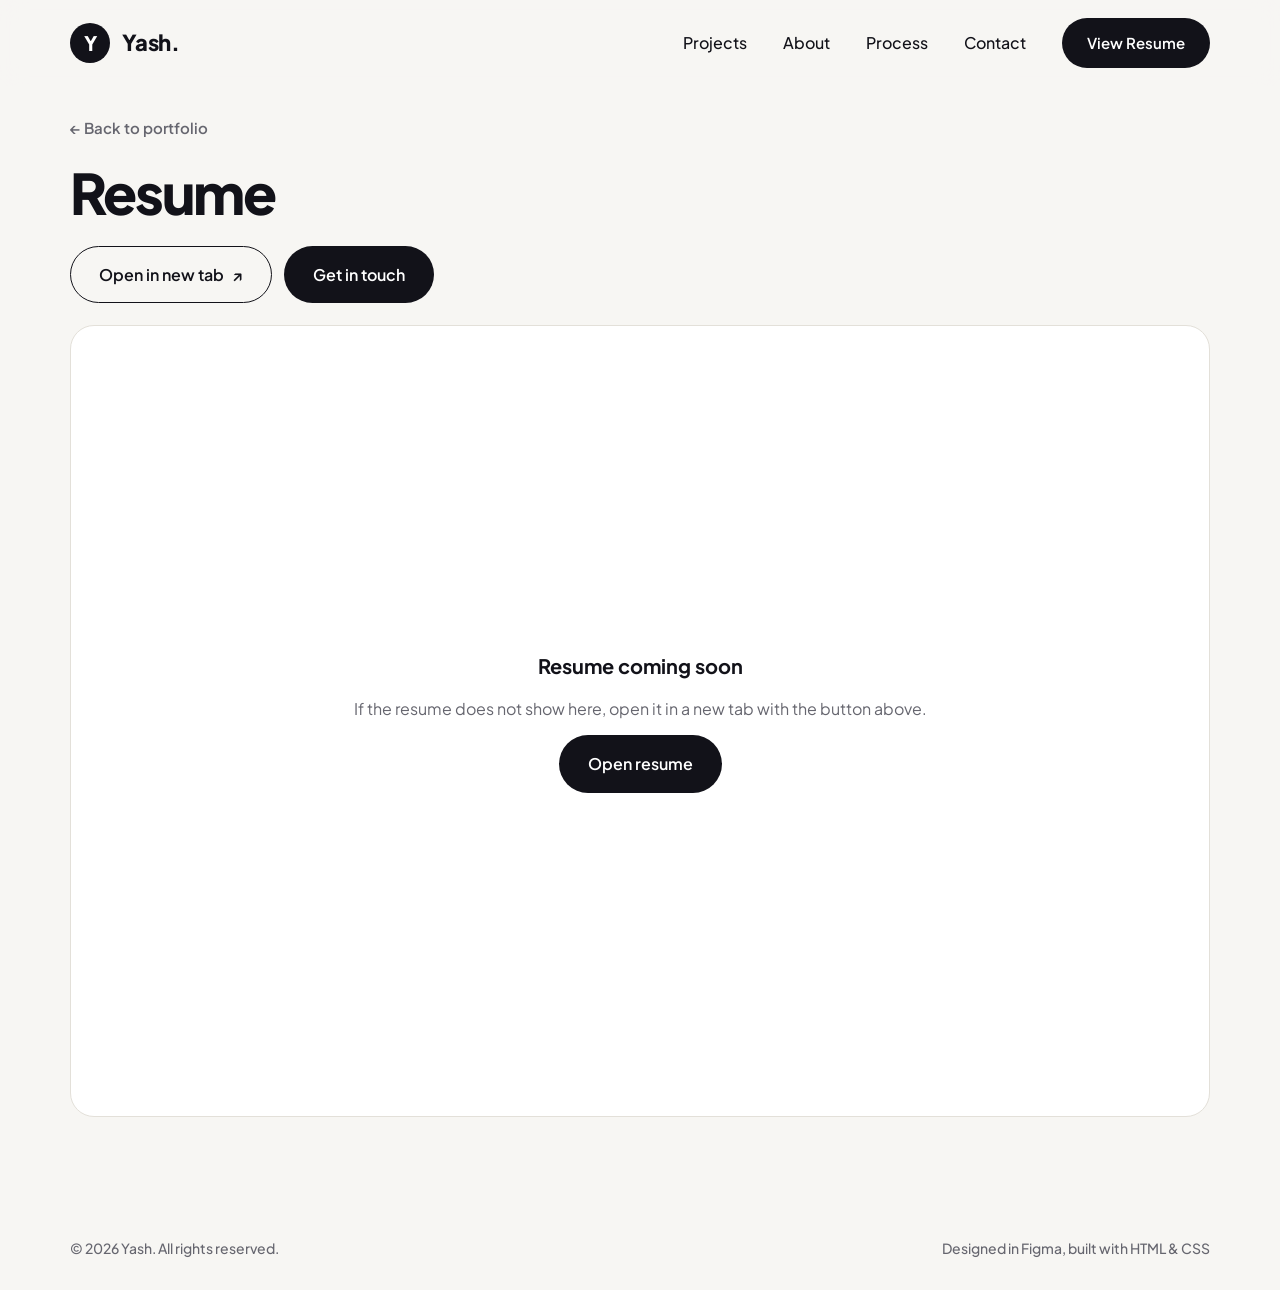
==== resume.html @ e69065dd "Add project detail pages and online resume viewer Co-Authored-By: Claude Sonnet 5.5 <noreply@anthrop" ====
<!doctype html>
<html lang="en">
<head>
  <meta charset="utf-8">
  <meta name="viewport" content="width=device-width, initial-scale=1">
  <title>Resume — Yash</title>
  <meta name="description" content="Resume of Yash, UI/UX designer.">
  <link rel="icon" href="favicon.svg" type="image/svg+xml">
  <link rel="preconnect" href="https://fonts.googleapis.com">
  <link rel="preconnect" href="https://fonts.gstatic.com" crossorigin>
  <link href="https://fonts.googleapis.com/css2?family=Plus+Jakarta+Sans:wght@400;500;600;700;800&display=swap" rel="stylesheet">
  <link rel="stylesheet" href="styles.css">
  <script>document.documentElement.classList.add('js');</script>
</head>
<body>
  <a class="skip-link" href="#content">Skip to content</a>

  <header class="site-header" id="top">
    <div class="container nav">
      <a class="logo" href="index.html" aria-label="Yash — home">
        <span class="logo-mark">Y</span>
        <span class="logo-text">Yash.</span>
      </a>
      <nav class="nav-links" id="nav-links" aria-label="Main">
        <a href="index.html#projects">Projects</a>
        <a href="index.html#about">About</a>
        <a href="index.html#process">Process</a>
        <a href="index.html#contact">Contact</a>
        <a class="btn btn-dark nav-cta" href="resume.html" aria-current="page">View Resume</a>
      </nav>
      <button class="menu-btn" id="menu-btn" aria-label="Open menu" aria-expanded="false" aria-controls="nav-links"><span></span><span></span></button>
    </div>
  </header>

  <main id="content" class="container resume-wrap">
    <a class="back-link" href="index.html"><span aria-hidden="true">←</span> Back to portfolio</a>
    <h1>Resume</h1>

    <div class="resume-actions">
      <!-- Opens the PDF in a new browser tab to read it online (no download). -->
      <a class="btn btn-outline" href="assets/resume.pdf" target="_blank" rel="noopener">Open in new tab <span aria-hidden="true">↗</span></a>
      <a class="btn btn-dark" href="mailto:hello@yourname.com">Get in touch</a>
    </div>

    <!-- TODO: add your resume PDF at assets/resume.pdf. Until the file exists, the message below is shown. -->
    <div class="resume-viewer">
      <object data="assets/resume.pdf#toolbar=0&navpanes=0&view=FitH" type="application/pdf" aria-label="Resume PDF">
        <div class="resume-fallback">
          <strong>Resume coming soon</strong>
          <p>If the resume does not show here, open it in a new tab with the button above.</p>
          <p><a class="btn btn-dark" href="assets/resume.pdf" target="_blank" rel="noopener">Open resume</a></p>
        </div>
      </object>
    </div>
  </main>

  <footer class="site-footer container">
    <p>© <span id="year">2026</span> Yash. All rights reserved.</p>
    <p>Designed in Figma, built with HTML &amp; CSS</p>
  </footer>

  <script src="script.js"></script>
</body>
</html>
---- styles.css ----
/* ---------- Tokens ---------- */
:root {
  --ink: #121219;
  --bg: #f7f6f3;
  --white: #fff;
  --gray: #66666f;
  --line: #e3e0d9;
  --accent: #5b4bff;
  --accent-dark: #3a1fa0;
  --green: #33c773;
  --radius-lg: 32px;
  --radius-md: 22px;
  --container: 1280px;
  --pad: clamp(20px, 5.5vw, 80px);
}

/* ---------- Base ---------- */
*, *::before, *::after { box-sizing: border-box; }
html { scroll-behavior: smooth; scroll-padding-top: 90px; }
body {
  margin: 0;
  font-family: "Plus Jakarta Sans", system-ui, -apple-system, "Segoe UI", Roboto, sans-serif;
  background: var(--bg);
  color: var(--ink);
  line-height: 1.6;
  -webkit-font-smoothing: antialiased;
}
img { display: block; max-width: 100%; height: auto; }
a { color: inherit; text-decoration: none; }
ul, ol { margin: 0; padding: 0; list-style: none; }
h1, h2, h3, p, dl, dd { margin: 0; }
button { font: inherit; cursor: pointer; }
:focus-visible { outline: 3px solid var(--accent); outline-offset: 3px; border-radius: 8px; }

.container { width: 100%; max-width: calc(var(--container) + var(--pad) * 2); margin-inline: auto; padding-inline: var(--pad); }
.skip-link { position: absolute; left: -999px; top: 8px; background: var(--ink); color: #fff; padding: 10px 16px; border-radius: 8px; z-index: 100; }
.skip-link:focus { left: 8px; }

.eyebrow { font-size: 13px; font-weight: 700; letter-spacing: .14em; text-transform: uppercase; color: var(--accent); }
.eyebrow.light { color: #b8b0ff; }
h2 { font-size: clamp(2rem, 4.4vw, 3rem); line-height: 1.2; font-weight: 800; letter-spacing: -.03em; }

/* ---------- Buttons ---------- */
.btn {
  display: inline-flex; align-items: center; justify-content: center; gap: 8px;
  padding: 15px 28px; border-radius: 999px; font-weight: 600; font-size: 16px;
  border: 1.5px solid transparent; transition: transform .2s ease, background .2s ease, color .2s ease, box-shadow .2s ease;
}
.btn:hover { transform: translateY(-2px); }
.btn-dark { background: var(--ink); color: #fff; }
.btn-dark:hover { box-shadow: 0 10px 24px rgba(18, 18, 25, .25); }
.btn-outline { background: transparent; border-color: var(--ink); color: var(--ink); }
.btn-outline:hover { background: var(--ink); color: #fff; }
.btn-light { background: #fff; color: var(--ink); }
.btn.big { font-size: 18px; font-weight: 700; padding: 18px 36px; }

/* ---------- Header ---------- */
.site-header { position: sticky; top: 0; z-index: 50; background: rgba(247, 246, 243, .82); backdrop-filter: blur(12px); -webkit-backdrop-filter: blur(12px); }
.nav { display: flex; align-items: center; justify-content: space-between; padding-block: 18px; }
.logo { display: flex; align-items: center; gap: 12px; font-weight: 800; font-size: 22px; letter-spacing: -.02em; }
.logo-mark { display: grid; place-items: center; width: 40px; height: 40px; border-radius: 50%; background: var(--ink); color: #fff; font-size: 20px; }
.nav-links { display: flex; align-items: center; gap: 36px; font-weight: 500; }
.nav-links a:not(.btn) { position: relative; }
.nav-links a:not(.btn)::after { content: ""; position: absolute; left: 0; bottom: -4px; width: 0; height: 2px; background: var(--accent); transition: width .25s ease; }
.nav-links a:not(.btn):hover::after { width: 100%; }
.nav-cta { padding: 12px 24px; font-size: 15px; }
.menu-btn { display: none; width: 44px; height: 44px; border-radius: 50%; border: 1px solid var(--line); background: #fff; flex-direction: column; align-items: center; justify-content: center; gap: 5px; }
.menu-btn span { width: 18px; height: 2px; background: var(--ink); border-radius: 2px; transition: transform .25s ease; }
.menu-btn[aria-expanded="true"] span:first-child { transform: translateY(3.5px) rotate(45deg); }
.menu-btn[aria-expanded="true"] span:last-child { transform: translateY(-3.5px) rotate(-45deg); }

/* ---------- Hero ---------- */
.hero { display: grid; grid-template-columns: 1.1fr .9fr; gap: 60px; align-items: center; padding-block: 40px 90px; }
.availability { display: inline-flex; align-items: center; gap: 10px; background: #fff; border: 1px solid var(--line); padding: 9px 16px; border-radius: 999px; font-size: 14px; font-weight: 600; }
.dot { width: 10px; height: 10px; border-radius: 50%; background: var(--green); box-shadow: 0 0 0 0 rgba(51, 199, 115, .6); animation: pulse 2s infinite; }
@keyframes pulse { 70% { box-shadow: 0 0 0 10px rgba(51, 199, 115, 0); } 100% { box-shadow: 0 0 0 0 rgba(51, 199, 115, 0); } }
.hero h1 { font-size: clamp(2.5rem, 6vw, 4.5rem); line-height: 1.1; font-weight: 800; letter-spacing: -.04em; margin-top: 26px; }
.accent { color: var(--accent); }
.lead { margin-top: 24px; max-width: 600px; font-size: clamp(1rem, 1.6vw, 1.25rem); color: var(--gray); }
.hero-actions { display: flex; flex-wrap: wrap; gap: 14px; margin-top: 32px; }
.stats { display: flex; flex-wrap: wrap; gap: 20px 48px; margin-top: 40px; }
.stats dt { font-size: clamp(1.25rem, 2.2vw, 1.9rem); font-weight: 800; letter-spacing: -.03em; }
.stats dd { font-size: 14px; font-weight: 500; color: var(--gray); }
.hero-visual img { width: 100%; border-radius: 40px; box-shadow: 0 30px 70px rgba(70, 50, 200, .25); }

/* ---------- Marquee ---------- */
.marquee { background: var(--ink); color: #fff; overflow: hidden; padding: 20px 0; }
.marquee-track { display: flex; align-items: center; gap: 36px; width: max-content; animation: scroll 30s linear infinite; padding-right: 36px; }
.marquee-track span { font-size: 15px; font-weight: 700; letter-spacing: .1em; text-transform: uppercase; white-space: nowrap; }
.marquee-track i { width: 8px; height: 8px; border-radius: 50%; background: var(--accent); flex: none; }
@keyframes scroll { to { transform: translateX(-50%); } }

/* ---------- Sections ---------- */
.section { padding-block: clamp(64px, 9vw, 110px); }
.section-head { display: flex; justify-content: space-between; align-items: flex-end; gap: 40px; margin-bottom: 44px; }
.section-head h2 { margin-top: 14px; }
.section-sub { max-width: 420px; color: var(--gray); font-size: 17px; }

/* ---------- Cards ---------- */
.card { background: #fff; border: 1px solid var(--line); border-radius: var(--radius-lg); padding: 12px; transition: transform .3s ease, box-shadow .3s ease; }
.card:hover { transform: translateY(-6px); box-shadow: 0 24px 50px rgba(18, 18, 25, .1); }
.card-media { display: block; overflow: hidden; border-radius: 22px; background: var(--ink); }
.card-media img { width: 100%; aspect-ratio: 808 / 632; object-fit: cover; transition: transform .6s ease; }
.card:hover .card-media img { transform: scale(1.04); }
.card-body { padding: 22px 16px 12px; display: flex; flex-direction: column; gap: 14px; align-items: flex-start; }
.card-body h3 { font-size: clamp(1.2rem, 2vw, 1.6rem); line-height: 1.3; font-weight: 800; letter-spacing: -.02em; }
.card-body p:not(.eyebrow) { color: var(--gray); font-size: 16px; }
.card-title { display: flex; justify-content: space-between; align-items: center; gap: 16px; width: 100%; }
.arrow { flex: none; display: grid; place-items: center; width: 46px; height: 46px; border-radius: 50%; background: var(--ink); color: #fff; font-size: 19px; font-weight: 700; transition: transform .25s ease, background .25s ease; }
.card:hover .arrow { background: var(--accent); transform: rotate(45deg); }
.tags { display: flex; flex-wrap: wrap; gap: 8px; }
.tags li { background: var(--bg); color: var(--gray); font-size: 12px; font-weight: 600; padding: 6px 12px; border-radius: 999px; }

.featured { display: grid; grid-template-columns: 1.25fr 1fr; align-items: center; margin-bottom: 48px; padding: 14px; border-radius: 36px; }
.featured .card-body { padding: 24px 40px; gap: 18px; }
.featured .card-body h3 { font-size: clamp(1.6rem, 3vw, 2.25rem); }
.grid { display: grid; grid-template-columns: repeat(2, 1fr); gap: 48px; }

/* ---------- More work ---------- */
.more { background: #fff; }
.more h2 { margin-top: 14px; }
.grid-3 { display: grid; grid-template-columns: repeat(3, 1fr); gap: 28px; margin-top: 40px; }
.mini img { width: 100%; aspect-ratio: 808 / 632; object-fit: cover; border-radius: 28px; transition: transform .4s ease, box-shadow .4s ease; }
.mini:hover img { transform: translateY(-5px); box-shadow: 0 20px 40px rgba(18, 18, 25, .15); }
.mini h3 { margin-top: 16px; font-size: 22px; font-weight: 800; letter-spacing: -.02em; }
.mini h3 span { color: var(--accent); }
.mini p { margin-top: 6px; color: var(--gray); font-size: 15px; }

/* ---------- About ---------- */
.about { display: grid; grid-template-columns: 440px 1fr; gap: 70px; align-items: start; }
.about-photo { position: relative; aspect-ratio: 440 / 540; border-radius: 36px; overflow: hidden; background: linear-gradient(135deg, #ece9ff, #c6bdff); }
.about-photo img { position: absolute; inset: 0; width: 100%; height: 100%; object-fit: cover; z-index: 1; }
.photo-ph { position: absolute; inset: 0; display: grid; place-content: center; text-align: center; color: var(--accent); font-weight: 600; }
.photo-ph small { font-weight: 500; opacity: .7; }
.about-copy { display: flex; flex-direction: column; gap: 20px; }
.about-copy h2 { margin-top: -4px; max-width: 640px; }
.about-copy p:not(.eyebrow) { color: var(--gray); font-size: 18px; max-width: 640px; }
.mini-title { font-size: 15px; font-weight: 700; margin-top: 4px; }
.pills { display: flex; flex-wrap: wrap; gap: 10px; }
.pills li { background: #fff; border: 1px solid var(--line); padding: 8px 16px; border-radius: 999px; font-size: 14px; font-weight: 600; }
.pills.dark li { background: var(--ink); border-color: var(--ink); color: #fff; }

/* ---------- Process ---------- */
.process { background: var(--ink); color: #fff; }
.process h2 { margin-top: 14px; }
.steps { display: grid; grid-template-columns: repeat(4, 1fr); gap: 24px; margin-top: 44px; }
.steps li { background: #1e1e28; border: 1px solid rgba(255, 255, 255, .1); border-radius: 24px; padding: 28px; }
.steps span { display: block; font-size: 40px; font-weight: 800; letter-spacing: -.03em; color: #8c80ff; }
.steps h3 { margin-top: 12px; font-size: 22px; font-weight: 700; }
.steps p { margin-top: 12px; color: #bfbfc9; font-size: 15px; }

/* ---------- Contact ---------- */
.contact-card { display: flex; flex-direction: column; align-items: center; text-align: center; gap: 22px; padding: clamp(44px, 7vw, 80px) clamp(24px, 6vw, 80px); border-radius: 44px; color: #fff; background: linear-gradient(135deg, #6a57ff, #33179a); }
.contact-card h2 { font-size: clamp(1.9rem, 5vw, 3.5rem); max-width: 860px; line-height: 1.15; }
.contact-card p:not(.eyebrow) { font-size: 19px; color: #e9e6ff; }
.socials { display: flex; flex-wrap: wrap; justify-content: center; gap: 12px; }
.socials a { display: inline-block; background: #fff; color: var(--ink); padding: 10px 22px; border-radius: 999px; font-weight: 600; font-size: 15px; transition: transform .2s ease; }
.socials a:hover { transform: translateY(-2px); }

/* ---------- Footer ---------- */
.site-footer { display: flex; justify-content: space-between; flex-wrap: wrap; gap: 8px; padding-block: 30px; color: var(--gray); font-size: 14px; font-weight: 500; }

/* ---------- Reveal on scroll ---------- */
.js .reveal { opacity: 0; transform: translateY(24px); transition: opacity .7s ease, transform .7s ease; }
.js .reveal.in { opacity: 1; transform: none; }

/* ---------- Responsive ---------- */
@media (max-width: 1000px) {
  .hero { grid-template-columns: 1fr; gap: 44px; padding-bottom: 64px; }
  .hero-visual { max-width: 520px; }
  .featured { grid-template-columns: 1fr; }
  .featured .card-body { padding: 22px 16px 12px; }
  .grid { gap: 28px; }
  .about { grid-template-columns: 1fr; gap: 40px; }
  .about-photo { max-width: 440px; }
  .steps { grid-template-columns: repeat(2, 1fr); }
  .grid-3 { grid-template-columns: repeat(2, 1fr); }
}
@media (max-width: 760px) {
  .menu-btn { display: flex; }
  .nav-links {
    position: absolute; top: 100%; left: 0; right: 0; flex-direction: column; align-items: stretch; gap: 4px;
    padding: 16px var(--pad) 24px; background: var(--bg); border-bottom: 1px solid var(--line);
    display: none;
  }
  .nav-links.open { display: flex; }
  .nav-links a:not(.btn) { padding: 14px 4px; font-size: 18px; border-bottom: 1px solid var(--line); }
  .nav-links a:not(.btn)::after { display: none; }
  .nav-cta { margin-top: 12px; }
  .hero-actions .btn { flex: 1 1 100%; }
  .section-head { flex-direction: column; align-items: flex-start; gap: 16px; }
  .grid, .grid-3 { grid-template-columns: 1fr; }
  .steps { grid-template-columns: 1fr; }
  .card { border-radius: 26px; padding: 10px; }
  .site-footer { flex-direction: column; align-items: center; text-align: center; }
}

@media (prefers-reduced-motion: reduce) {
  html { scroll-behavior: auto; }
  *, *::before, *::after { animation: none !important; transition: none !important; }
  .js .reveal { opacity: 1; transform: none; }
}

/* ---------- Detail pages ---------- */
.detail-hero { padding-block: 40px 40px; display: flex; flex-direction: column; align-items: flex-start; gap: 18px; }
.back-link { font-weight: 600; font-size: 15px; color: var(--gray); transition: color .2s ease, transform .2s ease; display: inline-block; }
.back-link:hover { color: var(--accent); transform: translateX(-3px); }
.detail-hero h1 { font-size: clamp(2.2rem, 5.4vw, 4rem); line-height: 1.1; font-weight: 800; letter-spacing: -.04em; max-width: 900px; }
.detail-hero .lead { margin-top: 0; max-width: 760px; }
.meta-grid { display: grid; grid-template-columns: repeat(4, minmax(0, 1fr)); gap: 20px 32px; width: 100%; padding-block: 24px; border-block: 1px solid var(--line); margin-top: 8px; }
.meta-grid dt { font-size: 12px; font-weight: 700; letter-spacing: .12em; text-transform: uppercase; color: var(--accent); }
.meta-grid dd { margin-top: 4px; font-weight: 600; font-size: 15px; }
.cover { width: 100%; margin: 12px 0 0; }
.cover img { width: 100%; border-radius: var(--radius-lg); box-shadow: 0 24px 60px rgba(18, 18, 25, .15); }

.detail-block { padding-block: clamp(40px, 6vw, 72px); }
.detail-block.tight { padding-top: 0; }
.two-col { display: grid; grid-template-columns: 1fr 1fr; gap: clamp(28px, 5vw, 72px); }
.two-col h2 { margin-top: 10px; font-size: clamp(1.6rem, 3vw, 2.2rem); }
.prose { margin-top: 14px; color: var(--gray); font-size: 18px; line-height: 1.7; max-width: 640px; }
.h-sm { font-size: clamp(1.5rem, 3vw, 2.2rem); }
.detail-block > .eyebrow { margin-bottom: 20px; }

.info-grid { display: grid; grid-template-columns: repeat(3, 1fr); gap: 24px; }
.info-card { background: #fff; border: 1px solid var(--line); border-radius: 24px; padding: 28px; }
.info-card h3 { font-size: 20px; font-weight: 800; letter-spacing: -.02em; }
.info-card p { margin-top: 10px; color: var(--gray); font-size: 16px; }

.process-list { display: grid; gap: 14px; }
.process-list li { display: flex; gap: 22px; align-items: flex-start; background: #fff; border: 1px solid var(--line); border-radius: 22px; padding: 22px 26px; }
.process-list span { font-size: 28px; font-weight: 800; color: var(--accent); letter-spacing: -.03em; line-height: 1.2; min-width: 44px; }
.process-list h3 { font-size: 18px; font-weight: 700; }
.process-list p { margin-top: 4px; color: var(--gray); font-size: 15px; }

.gallery { display: grid; gap: 24px; }
.gallery.phones { grid-template-columns: repeat(auto-fill, minmax(210px, 1fr)); align-items: start; }
.gallery.wide { grid-template-columns: repeat(2, 1fr); }
.gallery figure { margin: 0; }
.gallery figcaption { margin-top: 10px; font-size: 14px; font-weight: 600; color: var(--gray); text-align: center; }
.gallery.wide figcaption { text-align: left; }
.zoom { display: block; width: 100%; padding: 0; border: 1px solid var(--line); border-radius: 22px; overflow: hidden; background: #fff; cursor: zoom-in; transition: transform .25s ease, box-shadow .25s ease; }
.zoom:hover { transform: translateY(-4px); box-shadow: 0 18px 40px rgba(18, 18, 25, .12); }
.zoom img { width: 100%; height: auto; }
.wide-fig { margin: 24px 0 0; }
.wide-fig .zoom { border-radius: 28px; }

.pager { display: grid; grid-template-columns: 1fr 1fr; gap: 20px; padding-block: 24px 80px; }
.pager a { display: flex; flex-direction: column; gap: 4px; padding: 24px 28px; background: #fff; border: 1px solid var(--line); border-radius: 24px; transition: transform .25s ease, border-color .25s ease; }
.pager a:hover { transform: translateY(-3px); border-color: var(--accent); }
.pager small { font-weight: 700; color: var(--accent); letter-spacing: .08em; text-transform: uppercase; font-size: 12px; }
.pager strong { font-size: 20px; font-weight: 800; letter-spacing: -.02em; }
.pager .next { text-align: right; }

.lightbox { position: fixed; inset: 0; z-index: 200; display: none; align-items: center; justify-content: center; padding: 24px; background: rgba(10, 10, 16, .88); cursor: zoom-out; }
.lightbox.open { display: flex; }
.lightbox img { max-width: min(1280px, 100%); max-height: 100%; border-radius: 16px; background: #fff; }
.lightbox-close { position: absolute; top: 16px; right: 20px; width: 44px; height: 44px; border-radius: 50%; border: 0; background: #fff; font-size: 22px; line-height: 1; }

/* ---------- Resume page ---------- */
.resume-wrap { padding-block: 30px 90px; display: flex; flex-direction: column; gap: 22px; }
.resume-wrap h1 { font-size: clamp(2.2rem, 5vw, 3.5rem); font-weight: 800; letter-spacing: -.04em; line-height: 1.1; }
.resume-actions { display: flex; flex-wrap: wrap; gap: 12px; }
.resume-viewer { width: 100%; height: min(88vh, 1100px); min-height: 520px; border: 1px solid var(--line); border-radius: 24px; background: #fff; overflow: hidden; }
.resume-viewer object { width: 100%; height: 100%; display: block; }
.resume-fallback { height: 100%; display: grid; place-content: center; gap: 14px; text-align: center; padding: 30px; color: var(--gray); }
.resume-fallback strong { color: var(--ink); font-size: 20px; }

@media (max-width: 1000px) {
  .meta-grid { grid-template-columns: repeat(2, 1fr); }
  .info-grid { grid-template-columns: 1fr; }
  .two-col { grid-template-columns: 1fr; }
  .gallery.wide { grid-template-columns: 1fr; }
}
@media (max-width: 760px) {
  .gallery.phones { grid-template-columns: repeat(2, 1fr); gap: 16px; }
  .pager { grid-template-columns: 1fr; }
  .pager .next { text-align: left; }
  .process-list li { padding: 18px; gap: 16px; }
  .resume-viewer { height: 70vh; }
}
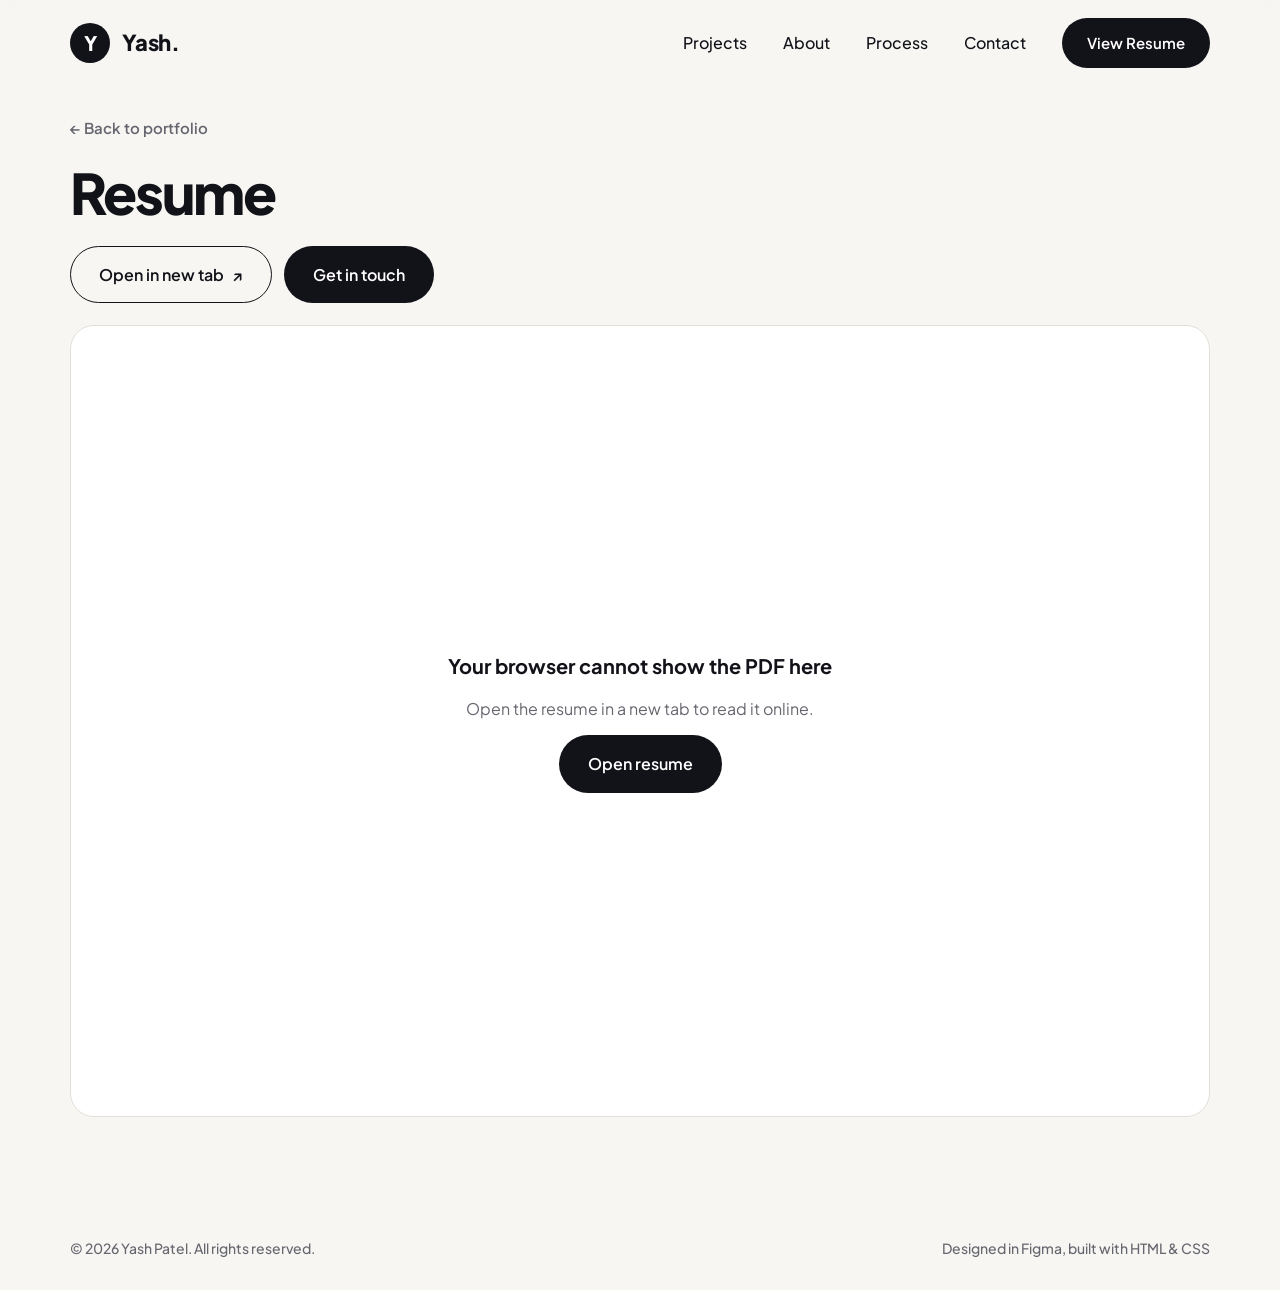
==== commit 4271979e: "Add resume PDF, contact details and Behance/LinkedIn links Co-Authored-By: Claude Sonnet 5.5 <norepl" ====
--- a/resume.html
+++ b/resume.html
@@ -3,8 +3,8 @@
 <head>
   <meta charset="utf-8">
   <meta name="viewport" content="width=device-width, initial-scale=1">
-  <title>Resume — Yash</title>
-  <meta name="description" content="Resume of Yash, UI/UX designer.">
+  <title>Resume — Yash Patel</title>
+  <meta name="description" content="Resume of Yash Patel, UI/UX designer.">
   <link rel="icon" href="favicon.svg" type="image/svg+xml">
   <link rel="preconnect" href="https://fonts.googleapis.com">
   <link rel="preconnect" href="https://fonts.gstatic.com" crossorigin>
@@ -17,7 +17,7 @@
 
   <header class="site-header" id="top">
     <div class="container nav">
-      <a class="logo" href="index.html" aria-label="Yash — home">
+      <a class="logo" href="index.html" aria-label="Yash Patel — home">
         <span class="logo-mark">Y</span>
         <span class="logo-text">Yash.</span>
       </a>
@@ -39,15 +39,13 @@
     <div class="resume-actions">
       <!-- Opens the PDF in a new browser tab to read it online (no download). -->
       <a class="btn btn-outline" href="assets/resume.pdf" target="_blank" rel="noopener">Open in new tab <span aria-hidden="true">↗</span></a>
-      <a class="btn btn-dark" href="mailto:hello@yourname.com">Get in touch</a>
+      <a class="btn btn-dark" href="mailto:yashrp018@gmail.com">Get in touch</a>
     </div>
-
-    <!-- TODO: add your resume PDF at assets/resume.pdf. Until the file exists, the message below is shown. -->
     <div class="resume-viewer">
       <object data="assets/resume.pdf#toolbar=0&navpanes=0&view=FitH" type="application/pdf" aria-label="Resume PDF">
         <div class="resume-fallback">
-          <strong>Resume coming soon</strong>
-          <p>If the resume does not show here, open it in a new tab with the button above.</p>
+          <strong>Your browser cannot show the PDF here</strong>
+          <p>Open the resume in a new tab to read it online.</p>
           <p><a class="btn btn-dark" href="assets/resume.pdf" target="_blank" rel="noopener">Open resume</a></p>
         </div>
       </object>
@@ -55,7 +53,7 @@
   </main>
 
   <footer class="site-footer container">
-    <p>© <span id="year">2026</span> Yash. All rights reserved.</p>
+    <p>© <span id="year">2026</span> Yash Patel. All rights reserved.</p>
     <p>Designed in Figma, built with HTML &amp; CSS</p>
   </footer>
 
--- a/styles.css
+++ b/styles.css
@@ -278,3 +278,6 @@
   .process-list li { padding: 18px; gap: 16px; }
   .resume-viewer { height: 70vh; }
 }
+
+.contact-phone { font-size: 20px; font-weight: 700; color: #fff; letter-spacing: .01em; border-bottom: 2px solid rgba(255, 255, 255, .4); padding-bottom: 2px; }
+.contact-phone:hover { border-color: #fff; }
